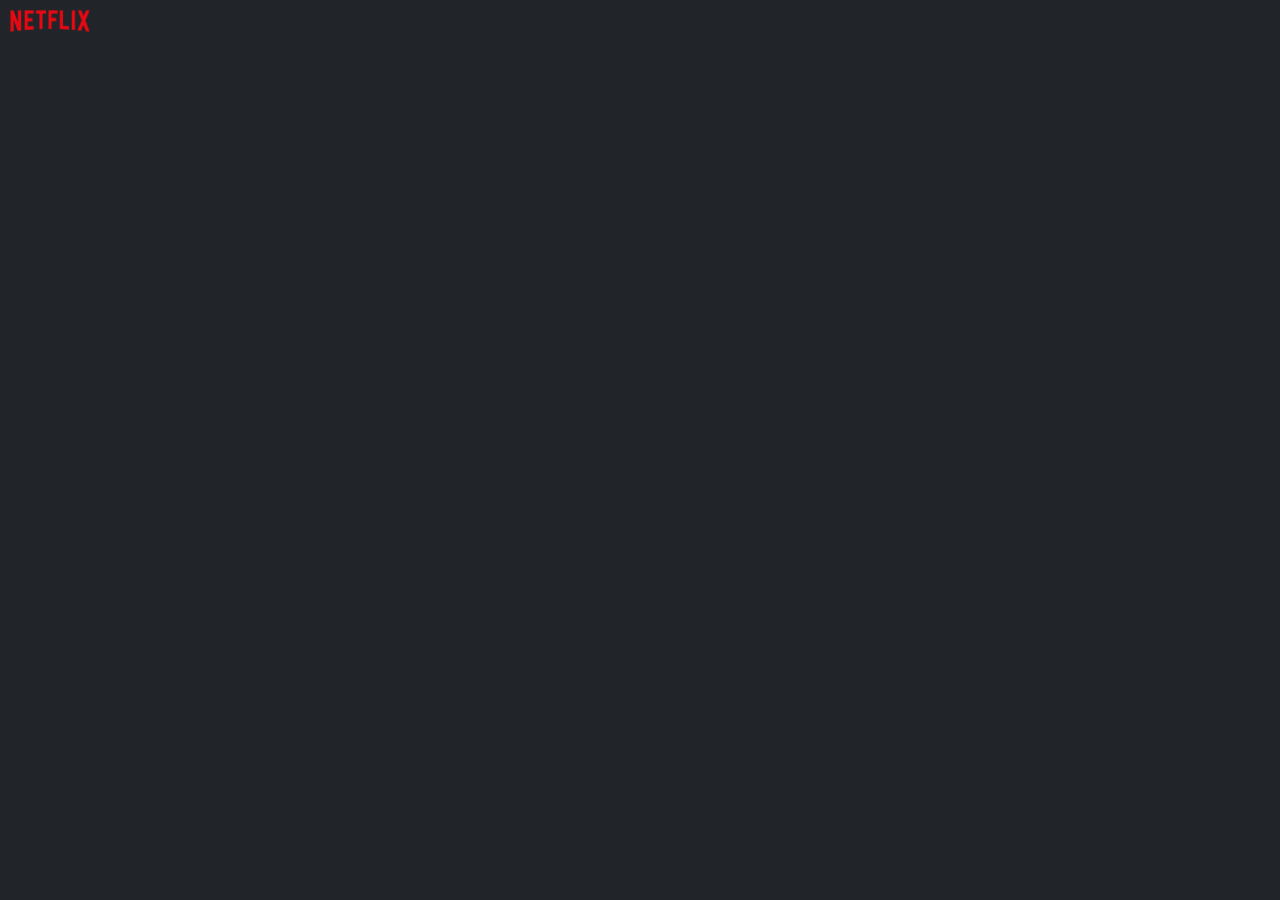
==== profile.html @ 6a155848 "Add profile page" ====
<!DOCTYPE html>
<html lang="en">
  <head>
    <meta charset="utf-8" />
    <meta name="viewport" content="width=device-width, initial-scale=1" />
    <title>Netflix</title>
    <link
      href="https://cdn.jsdelivr.net/npm/bootstrap@5.3.3/dist/css/bootstrap.min.css"
      rel="stylesheet"
      integrity="sha384-QWTKZyjpPEjISv5WaRU9OFeRpok6YctnYmDr5pNlyT2bRjXh0JMhjY6hW+ALEwIH"
      crossorigin="anonymous"
    />
    <link rel="stylesheet" href="https://cdn.jsdelivr.net/npm/bootstrap-icons@1.11.3/font/bootstrap-icons.min.css" />
    <link rel="stylesheet" href="./assets/style/style.css" />
  </head>
  <body class="bg-dark">
    <!-- header con logo che premuto riporta alla home -->
    <header>
      <a href="./index.html"><img id="logo-netflix" src="./assets/netflix_logo.png" alt="" /></a>
    </header>

    <script
      src="https://cdn.jsdelivr.net/npm/bootstrap@5.3.3/dist/js/bootstrap.bundle.min.js"
      integrity="sha384-YvpcrYf0tY3lHB60NNkmXc5s9fDVZLESaAA55NDzOxhy9GkcIdslK1eN7N6jIeHz"
      crossorigin="anonymous"
    ></script>
  </body>
</html>
---- assets/style/style.css ----
img#logo-netflix {
  width: 100px;
}

nav .nav-avatar-img {
  width: 30px;
}

.dropdown-toggle::after {
  color: white;
}

.navbar-nav .dropdown-menu.avatar {
  position: absolute;
}

header > div > div > button.dropdown-toggle::after {
  margin-left: 1.75rem;
}
.dropdown-menu {
  background: transparent;
  backdrop-filter: blur(10px);
  border: 1px solid white;
  border-radius: 4px;
}

.dropdown-item:focus,
.dropdown-item:hover {
  background-color: rgba(255, 255, 255, 0.193);
  color: white;
}

section {
  color: white;
}
@media screen and (min-width: 1200px) {
  .row-cols-xl-7 > * {
    flex: 0 0 auto;
    width: 14.285714%;
  }
}
footer .footer-wrapper {
  margin-inline: auto;
  max-width: 750px;
}

footer .row.social {
  margin-bottom: 1rem;
}

footer i.social {
  color: white;
  margin-right: 0.5rem;
  font-size: 1.25rem;
}

footer .p-footer {
  font-size: 0.75rem;
}
footer .p-footer a {
  text-decoration: none;
  color: white;
}

@media screen and (min-width: 576px) {
  footer .p-footer {
    font-size: 1rem;
  }
}

footer .btn-footer {
  margin-block: 1.5rem;
}

footer p.copy {
  font-size: 0.75rem;
}
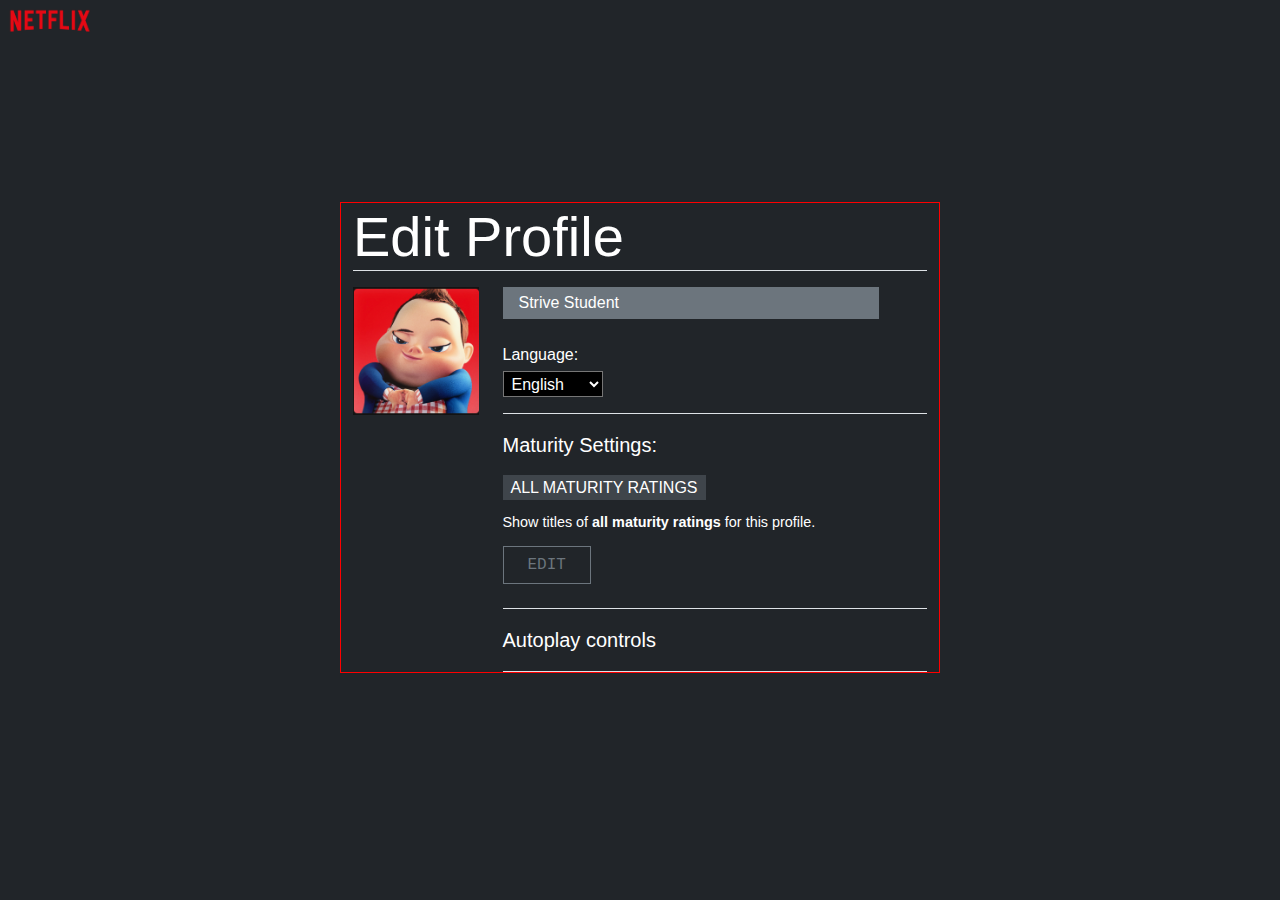
==== commit 09aa0f22: "Half profile page" ====
--- a/profile.html
+++ b/profile.html
@@ -19,6 +19,42 @@
       <a href="./index.html"><img id="logo-netflix" src="./assets/netflix_logo.png" alt="" /></a>
     </header>
 
+    <main class="main-profilo">
+      <div class="container">
+        <div class="row">
+          <div class="col">
+            <h1 class="border-bottom">Edit Profile</h1>
+          </div>
+        </div>
+        <div class="row pt-2">
+          <div class="col col-4 col-sm-3">
+            <div><img src="./assets/avatar.png" width="100%" alt="" /></div>
+          </div>
+          <div class="col col-12 col-sm-9">
+            <div class="border-bottom pe-5 mb-3">
+              <p class="text-bg-secondary ps-3 py-1 mb-2 mt-3 mt-sm-0">Strive Student</p>
+              <p class="p-language">Language:</p>
+              <select>
+                <option selected>English</option>
+                <option value="1">Italian</option>
+                <option value="2">Spanish</option>
+                <option value="3">Polski</option>
+              </select>
+            </div>
+            <div class="border-bottom pe-5 mb-3">
+              <p class="fs-5">Maturity Settings:</p>
+              <span class="maturity-bg px-2 py-1 mb-2">all maturity ratings</span>
+              <p class="p-maturity">Show titles of <span class="fw-bold">all maturity ratings</span> for this profile.</p>
+              <button class="btn btn-outline-secondary rounded-0 px-4 font-monospace mb-4">EDIT</button>
+            </div>
+            <div class="border-bottom pe-5">
+              <p class="fs-5">Autoplay controls</p>
+            </div>
+          </div>
+        </div>
+      </div>
+    </main>
+
     <script
       src="https://cdn.jsdelivr.net/npm/bootstrap@5.3.3/dist/js/bootstrap.bundle.min.js"
       integrity="sha384-YvpcrYf0tY3lHB60NNkmXc5s9fDVZLESaAA55NDzOxhy9GkcIdslK1eN7N6jIeHz"
--- a/assets/style/style.css
+++ b/assets/style/style.css
@@ -1,3 +1,8 @@
+body,
+button {
+  font-family: "Segoe UI", Tahoma, Geneva, Verdana, sans-serif;
+}
+
 img#logo-netflix {
   width: 100px;
 }
@@ -75,3 +80,37 @@
 footer p.copy {
   font-size: 0.75rem;
 }
+
+.main-profilo {
+  border: 1px solid red;
+  max-width: 600px;
+  margin-inline: auto;
+  color: white;
+  margin-top: 10rem;
+}
+.main-profilo h1 {
+  font-size: 3.5rem;
+  font-weight: 300;
+}
+.p-language {
+  margin-top: 1.5rem;
+  margin-bottom: 0.25rem;
+}
+
+select {
+  background-color: black;
+  color: white;
+  padding: 0.15rem 0.25rem;
+  width: 100px;
+  margin-bottom: 1rem;
+}
+
+.maturity-bg {
+  background-color: #6c757d68;
+  text-transform: uppercase;
+}
+
+.p-maturity {
+  font-size: 0.9rem;
+  margin-block: 0.75rem;
+}
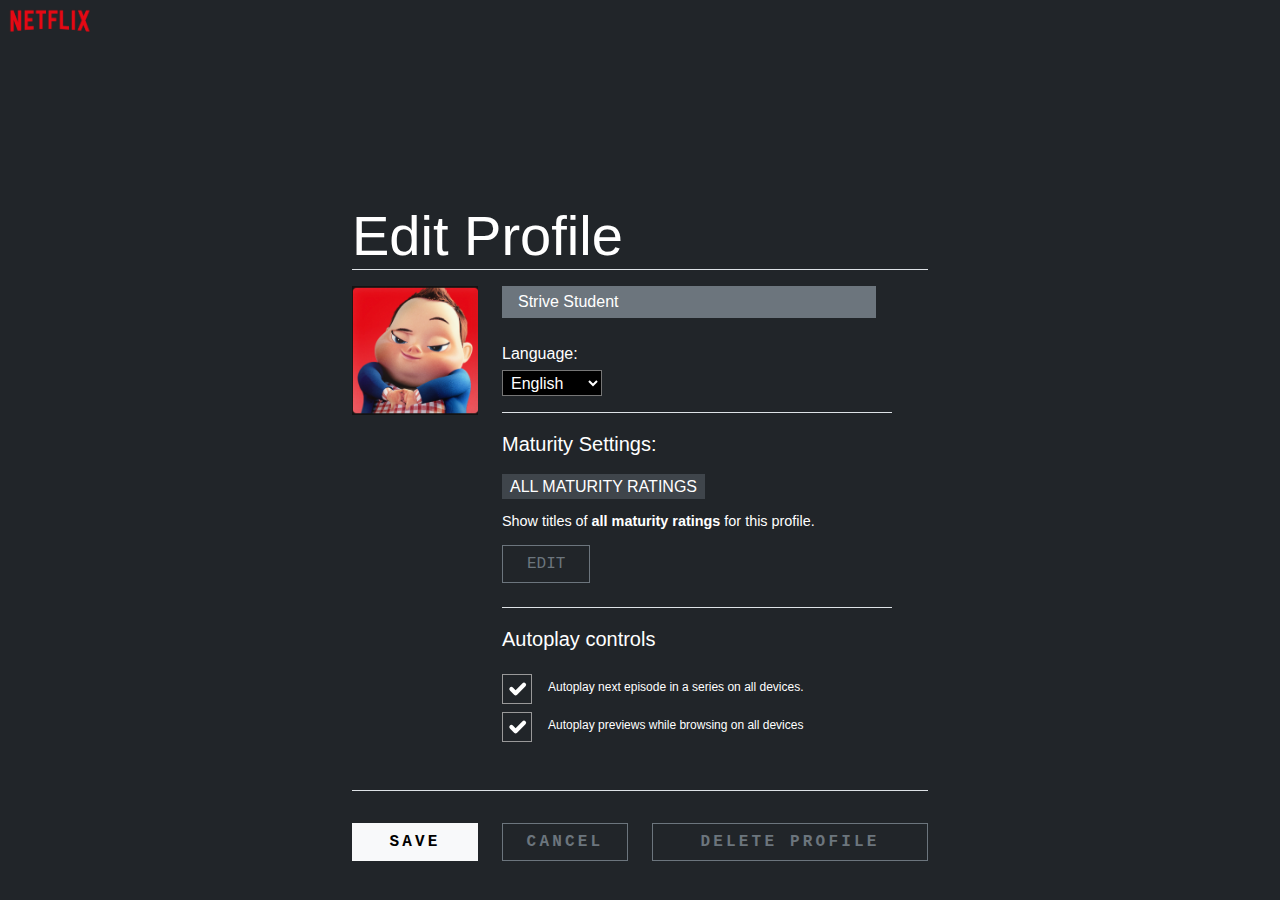
==== commit e87ed685: "Finish profile page" ====
--- a/profile.html
+++ b/profile.html
@@ -30,8 +30,8 @@
           <div class="col col-4 col-sm-3">
             <div><img src="./assets/avatar.png" width="100%" alt="" /></div>
           </div>
-          <div class="col col-12 col-sm-9">
-            <div class="border-bottom pe-5 mb-3">
+          <div class="col col-12 col-sm-9 pe-5">
+            <div class="border-bottom pe-3 mb-3">
               <p class="text-bg-secondary ps-3 py-1 mb-2 mt-3 mt-sm-0">Strive Student</p>
               <p class="p-language">Language:</p>
               <select>
@@ -41,15 +41,39 @@
                 <option value="3">Polski</option>
               </select>
             </div>
-            <div class="border-bottom pe-5 mb-3">
+            <div class="border-bottom pe-3 mb-3">
               <p class="fs-5">Maturity Settings:</p>
               <span class="maturity-bg px-2 py-1 mb-2">all maturity ratings</span>
               <p class="p-maturity">Show titles of <span class="fw-bold">all maturity ratings</span> for this profile.</p>
               <button class="btn btn-outline-secondary rounded-0 px-4 font-monospace mb-4">EDIT</button>
             </div>
-            <div class="border-bottom pe-5">
+            <div class="mb-5 pe-3">
               <p class="fs-5">Autoplay controls</p>
+              <div class="form-check d-flex align-items-center mb-1">
+                <input class="form-check-input me-3" type="checkbox" value="" id="flexCheckDefault" checked />
+                <label class="form-check-label" for="flexCheckDefault"> Autoplay next episode in a series on all devices. </label>
+              </div>
+              <div class="form-check d-flex align-items-center">
+                <input class="form-check-input me-3" type="checkbox" value="" id="flexCheckChecked" checked />
+                <label class="form-check-label" for="flexCheckChecked"> Autoplay previews while browsing on all devices </label>
+              </div>
             </div>
+          </div>
+        </div>
+        <div class="row mb-4">
+          <div class="col">
+            <h1 class="border-bottom"></h1>
+          </div>
+        </div>
+        <div class="row row-cols-1 justify-content-center gap-3 gap-sm-0">
+          <div class="col col-12 col-sm-3 order-2 order-sm-0">
+            <a href="./index.html"><button class="btn btn-light rounded-0 w-100 fw-bold font-monospace pr">SAVE</button></a>
+          </div>
+          <div class="col col-12 col-sm-3 order-1 order-sm-0">
+            <button class="btn btn-outline-secondary rounded-0 w-100 fw-bold font-monospace pr">CANCEL</button>
+          </div>
+          <div class="col col-12 col-sm-6 order-3 order-sm-0">
+            <button class="btn btn-outline-secondary rounded-0 w-100 fw-bold font-monospace pr">DELETE PROFILE</button>
           </div>
         </div>
       </div>
--- a/assets/style/style.css
+++ b/assets/style/style.css
@@ -82,7 +82,6 @@
 }
 
 .main-profilo {
-  border: 1px solid red;
   max-width: 600px;
   margin-inline: auto;
   color: white;
@@ -114,3 +113,25 @@
   font-size: 0.9rem;
   margin-block: 0.75rem;
 }
+.form-check-label {
+  font-size: 0.75rem;
+}
+.form-check-input {
+  background: transparent;
+}
+.form-check-input[type="checkbox"] {
+  border-radius: 0;
+  width: 30px;
+  height: 30px;
+  border-color: rgb(153, 153, 153);
+}
+.form-check-input:checked[type="checkbox"] {
+  background: transparent;
+  background-image: url(../check.svg);
+  background-size: cover;
+  border-color: rgb(153, 153, 153);
+}
+
+button.pr {
+  letter-spacing: 0.2rem;
+}
